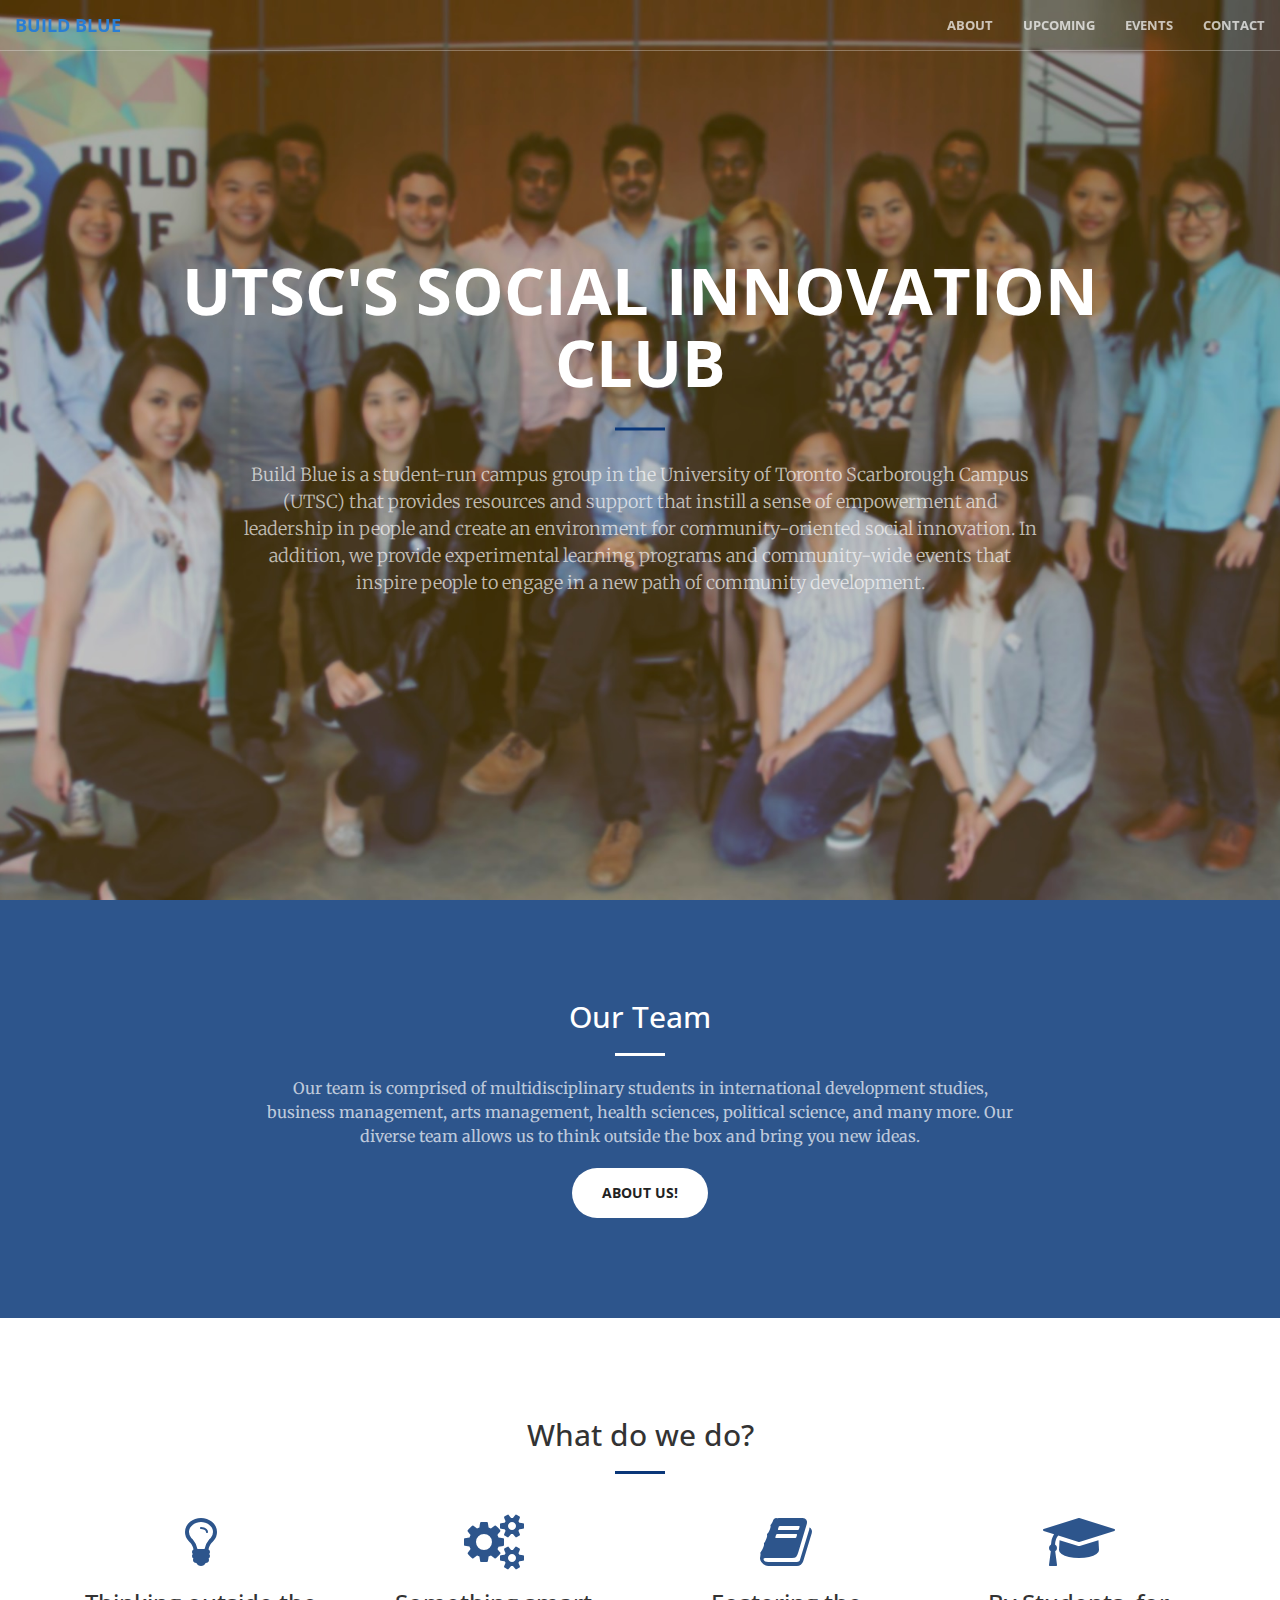
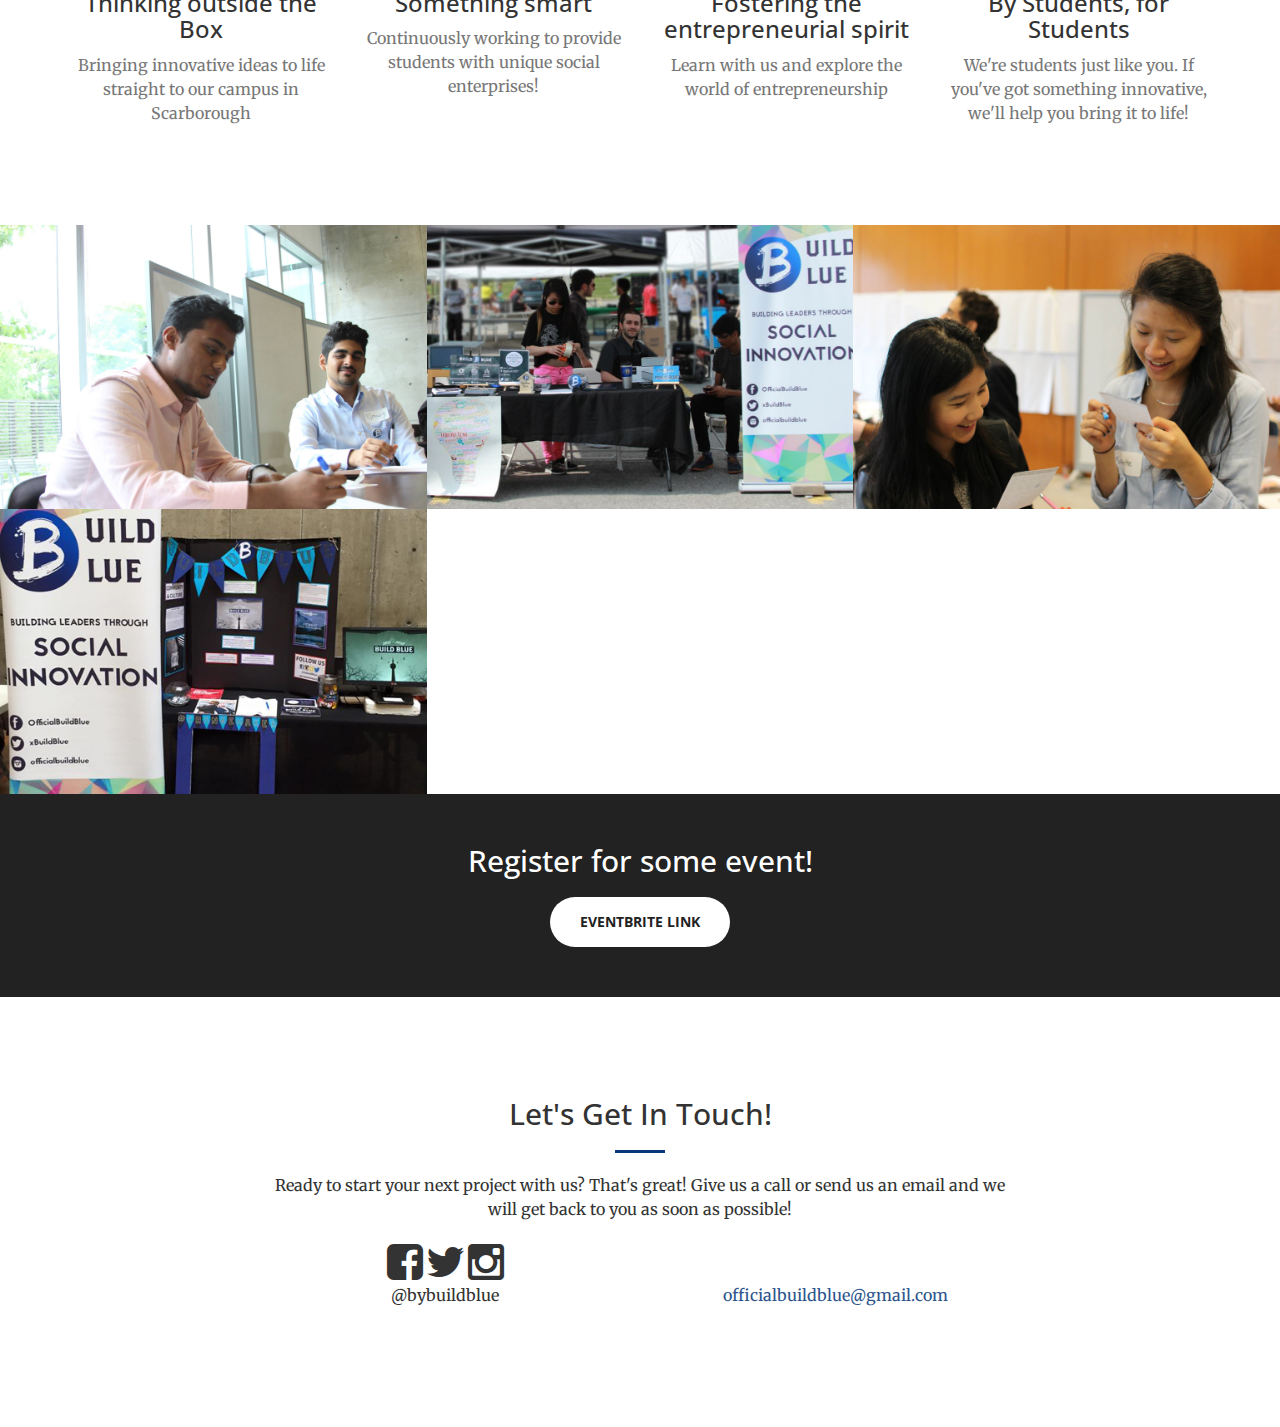
==== index.html @ a64f3a95 "Update index.html" ====
<!DOCTYPE html>
<html lang="en">

<head>

    <meta charset="utf-8">
    <meta http-equiv="X-UA-Compatible" content="IE=edge">
    <meta name="viewport" content="width=device-width, initial-scale=1">
    <meta name="description" content="">
    <meta name="" content="">

    <title>Build Blue | Social Innovation</title>

    <!-- Bootstrap Core CSS -->
    <link rel="stylesheet" href="css/bootstrap.min.css" type="text/css">

    <!-- Custom Fonts -->
    <link href='http://fonts.googleapis.com/css?family=Open+Sans:300italic,400italic,600italic,700italic,800italic,400,300,600,700,800' rel='stylesheet' type='text/css'>
    <link href='http://fonts.googleapis.com/css?family=Merriweather:400,300,300italic,400italic,700,700italic,900,900italic' rel='stylesheet' type='text/css'>
    <link rel="stylesheet" href="font-awesome/css/font-awesome.min.css" type="text/css">

    <!-- Plugin CSS -->
    <link rel="stylesheet" href="css/animate.min.css" type="text/css">

    <!-- Custom CSS -->
    <link rel="stylesheet" href="css/creative.css" type="text/css">

    <!-- HTML5 Shim and Respond.js IE8 support of HTML5 elements and media queries -->
    <!-- WARNING: Respond.js doesn't work if you view the page via file:// -->
    <!--[if lt IE 9]>
        <script src="https://oss.maxcdn.com/libs/html5shiv/3.7.0/html5shiv.js"></script>
        <script src="https://oss.maxcdn.com/libs/respond.js/1.4.2/respond.min.js"></script>
    <![endif]-->

</head>

<body id="page-top">

    <nav id="mainNav" class="navbar navbar-default navbar-fixed-top">
        <div class="container-fluid">
            <!-- Brand and toggle get grouped for better mobile display -->
            <div class="navbar-header">
                <button type="button" class="navbar-toggle collapsed" data-toggle="collapse" data-target="#bs-example-navbar-collapse-1">
                    <span class="sr-only">Toggle navigation</span>
                    <span class="icon-bar"></span>
                    <span class="icon-bar"></span>
                    <span class="icon-bar"></span>
                </button>
                <a class="navbar-brand page-scroll" href="#page-top">Build Blue</a>
            </div>

            <!-- Collect the nav links, forms, and other content for toggling -->
            <div class="collapse navbar-collapse" id="bs-example-navbar-collapse-1">
                <ul class="nav navbar-nav navbar-right">
                    <li>
                        <a class="page-scroll" href="#about">About</a>
                    </li>
                    <li>
                        <a class="page-scroll" href="#services">Upcoming</a>
                    </li>
                    <li>
                        <a class="page-scroll" href="#portfolio">Events</a>
                    </li>
                    <li>
                        <a class="page-scroll" href="#contact">Contact</a>
                    </li>
                </ul>
            </div>
            <!-- /.navbar-collapse -->
        </div>
        <!-- /.container-fluid -->
    </nav>

    <header>
        <div class="header-content">
            <div class="header-content-inner">
                <h1>UTSC's Social Innovation Club</h1>
                <hr>
                <p>Build Blue is a student-run campus group in the University of Toronto Scarborough Campus (UTSC) that provides resources and support that instill a sense of empowerment and leadership in people and create an environment for community-oriented social innovation. In addition, we provide experimental learning programs and community-wide events that inspire people to engage in a new path of community development.</p>
            </div>
        </div>
    </header>

    <section class="bg-primary" id="about">
        <div class="container">
            <div class="row">
                <div class="col-lg-8 col-lg-offset-2 text-center">
                    <h2 class="section-heading">Our Team</h2>
                    <hr class="light">
                    <p class="text-faded">Our team is comprised of multidisciplinary students in international development studies, business management, arts management, health sciences, political science, and many more. Our diverse team allows us to think outside the box and bring you new ideas.</p>
                    <a href="about.html" class="btn btn-default btn-xl">About Us!</a>
                </div>
            </div>
        </div>
    </section>

    <section id="services">
        <div class="container">
            <div class="row">
                <div class="col-lg-12 text-center">
                    <h2 class="section-heading">What do we do?</h2>
                    <hr class="primary">
                </div>
            </div>
        </div>
        <div class="container">
            <div class="row">
                <div class="col-lg-3 col-md-6 text-center">
                    <div class="service-box">
                        <i class="fa fa-4x fa-lightbulb-o text-primary"></i>
                        <h3>Thinking outside the Box</h3>
                        <p class="text-muted">Bringing innovative ideas to life straight to our campus in Scarborough</p>
                    </div>
                </div>
                <div class="col-lg-3 col-md-6 text-center">
                    <div class="service-box">
                        <i class="fa fa-4x fa-cogs text-primary" data-wow-delay=".1s"></i>
                        <h3>Something smart</h3>
                        <p class="text-muted">Continuously working to provide students with unique social enterprises!</p>
                    </div>
                </div>
                <div class="col-lg-3 col-md-6 text-center">
                    <div class="service-box">
                        <i class="fa fa-4x fa-book text-primary" data-wow-delay=".2s"></i>
                        <h3>Fostering the entrepreneurial spirit</h3>
                        <p class="text-muted">Learn with us and explore the world of entrepreneurship</p>
                    </div>
                </div>
                <div class="col-lg-3 col-md-6 text-center">
                    <div class="service-box">
                        <i class="fa fa-4x fa-mortar-board text-primary" data-wow-delay=".3s"></i>
                        <h3>By Students, for Students</h3>
                        <p class="text-muted">We're students just like you. If you've got something innovative, we'll help you bring it to life!</p>
                    </div>
                </div>
            </div>
        </div>
    </section>

    <section class="no-padding" id="portfolio">
        <div class="container-fluid">
            <div class="row no-gutter">
                <div class="col-lg-4 col-sm-6">
                    <a href="events" class="portfolio-box">
                        <img src="img/portfolio/2.jpg" class="img-responsive" alt="">
                        <div class="portfolio-box-caption">
                            <div class="portfolio-box-caption-content">
                                <div class="project-category text-faded">
                                    <p>Social Innovation Summit</p>
                                </div>
                            </div>
                        </div>
                    </a>
                </div>
                <div class="col-lg-4 col-sm-6">
                    <a href="events" class="portfolio-box">
                        <img src="img/portfolio/boothing.jpg" class="img-responsive" alt="">
                        <div class="portfolio-box-caption">
                            <div class="portfolio-box-caption-content">
                                <div class="project-category text-faded">
                                    <p>Markham Expo!</p>
                                </div>
                            </div>
                        </div>
                    </a>
                </div>
                <div class="col-lg-4 col-sm-6">
                    <a href="events" class="portfolio-box">
                        <img src="img/portfolio/3.jpg" class="img-responsive" alt="">
                        <div class="portfolio-box-caption">
                            <div class="portfolio-box-caption-content">
                                <div class="project-category text-faded">
                                    <p>#SCWALKS</p>
                                </div>
                            </div>
                        </div>
                    </a>
                </div>
                <div class="col-lg-4 col-sm-6">
                    <a href="events" class="portfolio-box">
                        <img src="img/portfolio/6.jpg" class="img-responsive" alt="">
                        <div class="portfolio-box-caption">
                            <div class="portfolio-box-caption-content">
                                <div class="project-category text-faded">
                                    <p>Reaching out around campus</p>
                                </div>
                            </div>
                        </div>
                    </a>
                </div>
            </div>
        </div>
    </section>

    <aside class="bg-dark">
        <div class="container text-center">
            <div class="call-to-action">
                <h2>Register for some event!</h2>
                <a href="#" class="btn btn-default btn-xl">Eventbrite link</a>
            </div>
        </div>
    </aside>

    <section id="contact">
        <div class="container">
            <div class="row">
                <div class="col-lg-8 col-lg-offset-2 text-center">
                    <h2 class="section-heading">Let's Get In Touch!</h2>
                    <hr class="primary">
                    <p>Ready to start your next project with us? That's great! Give us a call or send us an email and we will get back to you as soon as possible!</p>
                </div>
                <div class="col-lg-4 col-lg-offset-2 text-center">
                    <i class="fa fa-facebook-square fa-3x"><a href="https://www.facebook.com/bybuildblue"></a></i>
                    <i class="fa fa-twitter fa-3x"></i>
                    <i class="fa fa-instagram fa-3x"></i>
                    <p>@bybuildblue</p>
                </div>
                <div class="col-lg-4 text-center">
                    <i class="fa fa-envelope-o fa-3x wow bounceIn" data-wow-delay=".1s"></i>
                    <p><a href="mailto:officialbuildblue@gmail.com">officialbuildblue@gmail.com</a></p>
                </div>
            </div>
        </div>
    </section>

    <!-- jQuery -->
    <script src="js/jquery.js"></script>

    <!-- Bootstrap Core JavaScript -->
    <script src="js/bootstrap.min.js"></script>

    <!-- Plugin JavaScript -->
    <script src="js/jquery.easing.min.js"></script>
    <script src="js/jquery.fittext.js"></script>
    <script src="js/wow.min.js"></script>

    <!-- Custom Theme JavaScript -->
    <script src="js/creative.js"></script>

</body>

</html>
---- css/creative.css ----
/*!
 * Start Bootstrap - Creative Bootstrap Theme (http://startbootstrap.com)
 * Code licensed under the Apache License v2.0.
 * For details, see http://www.apache.org/licenses/LICENSE-2.0.
 */

html,
body {
    width: 100%;
    height: 100%;
}

body {
    font-family: Merriweather,'Helvetica Neue',Arial,sans-serif;
}

hr {
    max-width: 50px;
    border-color: #0A3779;
    border-width: 3px;
}

hr.light {
    border-color: #fff;
}

a {
    color: #2D558C;
    -webkit-transition: all .35s;
    -moz-transition: all .35s;
    transition: all .35s;
}

a:hover,
a:focus {
    color: #eb3812;
}

h1,
h2,
h3,
h4,
h5,
h6 {
    font-family: 'Open Sans','Helvetica Neue',Arial,sans-serif;
}

p {
    margin-bottom: 20px;
    font-size: 16px;
    line-height: 1.5;
}

.bg-primary {
    background-color: #2D558C;
}

.bg-dark {
    color: #fff;
    background-color: #222;
}
.bg-light {
    color: #ffffff;
    background-color: #35ACD4;
}
.text-faded {
    color: rgba(255,255,255,.7);
}

section {
    padding: 100px 0;
}

aside {
    padding: 50px 0;
}

.no-padding {
    padding: 0;
}

.navbar-default {
    border-color: #afdbe0;
    font-family: 'Open Sans','Helvetica Neue',Arial,sans-serif;
    background-color: #fff;
    -webkit-transition: all .35s;
    -moz-transition: all .35s;
    transition: all .35s;
}

.navbar-default .navbar-header .navbar-brand {
    text-transform: uppercase;
    font-family: 'Open Sans','Helvetica Neue',Arial,sans-serif;
    font-weight: 700;
    color: #2D558C;
}

.navbar-default .navbar-header .navbar-brand:hover,
.navbar-default .navbar-header .navbar-brand:focus {
    color: #eb3812;
}

.navbar-default .nav > li>a,
.navbar-default .nav>li>a:focus {
    text-transform: uppercase;
    font-size: 13px;
    font-weight: 700;
    color: #222;
}

.navbar-default .nav > li>a:hover,
.navbar-default .nav>li>a:focus:hover {
    color: #2a7ed3;
}

.navbar-default .nav > li.active>a,
.navbar-default .nav>li.active>a:focus {
    color: #2a7ed3!important;
    background-color: transparent;
}

.navbar-default .nav > li.active>a:hover,
.navbar-default .nav>li.active>a:focus:hover {
    background-color: transparent;
}

@media(min-width:768px) {
    .navbar-default {
        border-color: rgba(255,255,255,.3);
        background-color: transparent;
    }

    .navbar-default .navbar-header .navbar-brand {
        color: #ffffff;
    }

    .navbar-default .navbar-header .navbar-brand:hover,
    .navbar-default .navbar-header .navbar-brand:focus {
        color: #2a7ed3;
    }

    .navbar-default .nav > li>a,
    .navbar-default .nav>li>a:focus {
        color: rgba(255,255,255,.7);
    }

    .navbar-default .nav > li>a:hover,
    .navbar-default .nav>li>a:focus:hover {
        color: #fff;
    }

    .navbar-default.affix {
        border-color: rgba(34,34,34,.05);
        background-color: #fff;
    }

    .navbar-default.affix .navbar-header .navbar-brand {
        font-size: 14px;
        color: #2D558C;
    }

    .navbar-default.affix .navbar-header .navbar-brand:hover,
    .navbar-default.affix .navbar-header .navbar-brand:focus {
        color: #2a7ed3;
    }

    .navbar-default.affix .nav > li>a,
    .navbar-default.affix .nav>li>a:focus {
        color: #222;
    }

    .navbar-default.affix .nav > li>a:hover,
    .navbar-default.affix .nav>li>a:focus:hover {
        color: #2D558C;
    }
}

header {
    position: relative;
    width: 100%;
    min-height: auto;
    text-align: center;
    color: #fff;
    background-image: url(../img/head.jpg);
    background-position: center;
    -webkit-background-size: cover;
    -moz-background-size: cover;
    background-size: cover;
    -o-background-size: cover;
}

header .header-content {
    position: relative;
    width: 100%;
    padding: 100px 15px;
    text-align: center;
}

header .header-content .header-content-inner h1 {
    margin-top: 0;
    margin-bottom: 0;
    text-transform: uppercase;
    font-weight: 700;
}

header .header-content .header-content-inner hr {
    margin: 30px auto;
}

header .header-content .header-content-inner p {
    margin-bottom: 50px;
    font-size: 16px;
    font-weight: 300;
    color: rgba(250,250,250,.7);
}

@media(min-width:768px) {
    header {
        min-height: 100%;
    }

    header .header-content {
        position: absolute;
        top: 50%;
        padding: 0 50px;
        -webkit-transform: translateY(-50%);
        -ms-transform: translateY(-50%);
        transform: translateY(-50%);
    }

    header .header-content .header-content-inner {
        margin-right: auto;
        margin-left: auto;
        max-width: 1000px;
    }

    header .header-content .header-content-inner p {
        margin-right: auto;
        margin-left: auto;
        max-width: 80%;
        font-size: 18px;
    }
}

.section-heading {
    margin-top: 0;
}

.service-box {
    margin: 50px auto 0;
    max-width: 400px;
}

@media(min-width:992px) {
    .service-box {
        margin: 20px auto 0;
    }
}

.service-box p {
    margin-bottom: 0;
}

.portfolio-box {
    display: block;
    position: relative;
    margin: 0 auto;
    max-width: 650px;
}

.portfolio-box .portfolio-box-caption {
    display: block;
    position: absolute;
    bottom: 0;
    width: 100%;
    height: 100%;
    text-align: center;
    color: #fff;
    opacity: 0;
    background: #63a7dc;
    -webkit-transition: all .35s;
    -moz-transition: all .35s;
    transition: all .35s;
}

.portfolio-box .portfolio-box-caption .portfolio-box-caption-content {
    position: absolute;
    top: 50%;
    width: 100%;
    text-align: center;
    transform: translateY(-50%);
}

.portfolio-box .portfolio-box-caption .portfolio-box-caption-content .project-category,
.portfolio-box .portfolio-box-caption .portfolio-box-caption-content .project-name {
    padding: 0 15px;
    font-family: 'Open Sans','Helvetica Neue',Arial,sans-serif;
}

.portfolio-box .portfolio-box-caption .portfolio-box-caption-content .project-category {
    text-transform: uppercase;
    font-size: 14px;
    font-weight: 600;
}

.portfolio-box .portfolio-box-caption .portfolio-box-caption-content .project-name {
    font-size: 18px;
}

.portfolio-box:hover .portfolio-box-caption {
    opacity: 1;
}

@media(min-width:768px) {
    .portfolio-box .portfolio-box-caption .portfolio-box-caption-content .project-category {
        font-size: 16px;
    }

    .portfolio-box .portfolio-box-caption .portfolio-box-caption-content .project-name {
        font-size: 22px;
    }
}

.call-to-action h2 {
    margin: 0 auto 20px;
}

.text-primary {
    color: #2D558C;
}

.no-gutter > [class*=col-] {
    padding-right: 0;
    padding-left: 0;
}

.btn-default {
    border-color: #fff;
    color: #222;
    background-color: #fff;
    -webkit-transition: all .35s;
    -moz-transition: all .35s;
    transition: all .35s;
}

.btn-default:hover,
.btn-default:focus,
.btn-default.focus,
.btn-default:active,
.btn-default.active,
.open > .dropdown-toggle.btn-default {
    border-color: #ededed;
    color: #222;
    background-color: rgba(190, 190, 190, 50);
}

.btn-default:active,
.btn-default.active,
.open > .dropdown-toggle.btn-default {
    background-image: none;
}

.btn-default.disabled,
.btn-default[disabled],
fieldset[disabled] .btn-default,
.btn-default.disabled:hover,
.btn-default[disabled]:hover,
fieldset[disabled] .btn-default:hover,
.btn-default.disabled:focus,
.btn-default[disabled]:focus,
fieldset[disabled] .btn-default:focus,
.btn-default.disabled.focus,
.btn-default[disabled].focus,
fieldset[disabled] .btn-default.focus,
.btn-default.disabled:active,
.btn-default[disabled]:active,
fieldset[disabled] .btn-default:active,
.btn-default.disabled.active,
.btn-default[disabled].active,
fieldset[disabled] .btn-default.active {
    border-color: #fff;
    background-color: #fff;
}

.btn-default .badge {
    color: #fff;
    background-color: #222;
}

.btn-primary {
    border-color: #2D558C;
    color: #fff;
    background-color: #2D558C;
    -webkit-transition: all .35s;
    -moz-transition: all .35s;
    transition: all .35s;
}

.btn-primary:hover,
.btn-primary:focus,
.btn-primary.focus,
.btn-primary:active,
.btn-primary.active,
.open > .dropdown-toggle.btn-primary {
    border-color: #ed431f;
    color: #fff;
    background-color: rgba(190, 190, 190, 50);
}

.btn-primary:active,
.btn-primary.active,
.open > .dropdown-toggle.btn-primary {
    background-image: none;
}

.btn-primary.disabled,
.btn-primary[disabled],
fieldset[disabled] .btn-primary,
.btn-primary.disabled:hover,
.btn-primary[disabled]:hover,
fieldset[disabled] .btn-primary:hover,
.btn-primary.disabled:focus,
.btn-primary[disabled]:focus,
fieldset[disabled] .btn-primary:focus,
.btn-primary.disabled.focus,
.btn-primary[disabled].focus,
fieldset[disabled] .btn-primary.focus,
.btn-primary.disabled:active,
.btn-primary[disabled]:active,
fieldset[disabled] .btn-primary:active,
.btn-primary.disabled.active,
.btn-primary[disabled].active,
fieldset[disabled] .btn-primary.active {
    border-color: #2D558C;
    background-color: #2D558C;
}

.btn-primary .badge {
    color: #2D558C;
    background-color: #fff;
}

.btn {
    border: 0;
    border-radius: 300px;
    text-transform: uppercase;
    font-family: 'Open Sans','Helvetica Neue',Arial,sans-serif;
    font-weight: 700;
}

.btn-xl {
    padding: 15px 30px;
}

::-moz-selection {
    text-shadow: none;
    color: #fff;
    background: #222;
}

::selection {
    text-shadow: none;
    color: #fff;
    background: #222;
}

img::selection {
    color: #fff;
    background: 0 0;
}

img::-moz-selection {
    color: #fff;
    background: 0 0;
}

body {
    webkit-tap-highlight-color: #222;
}
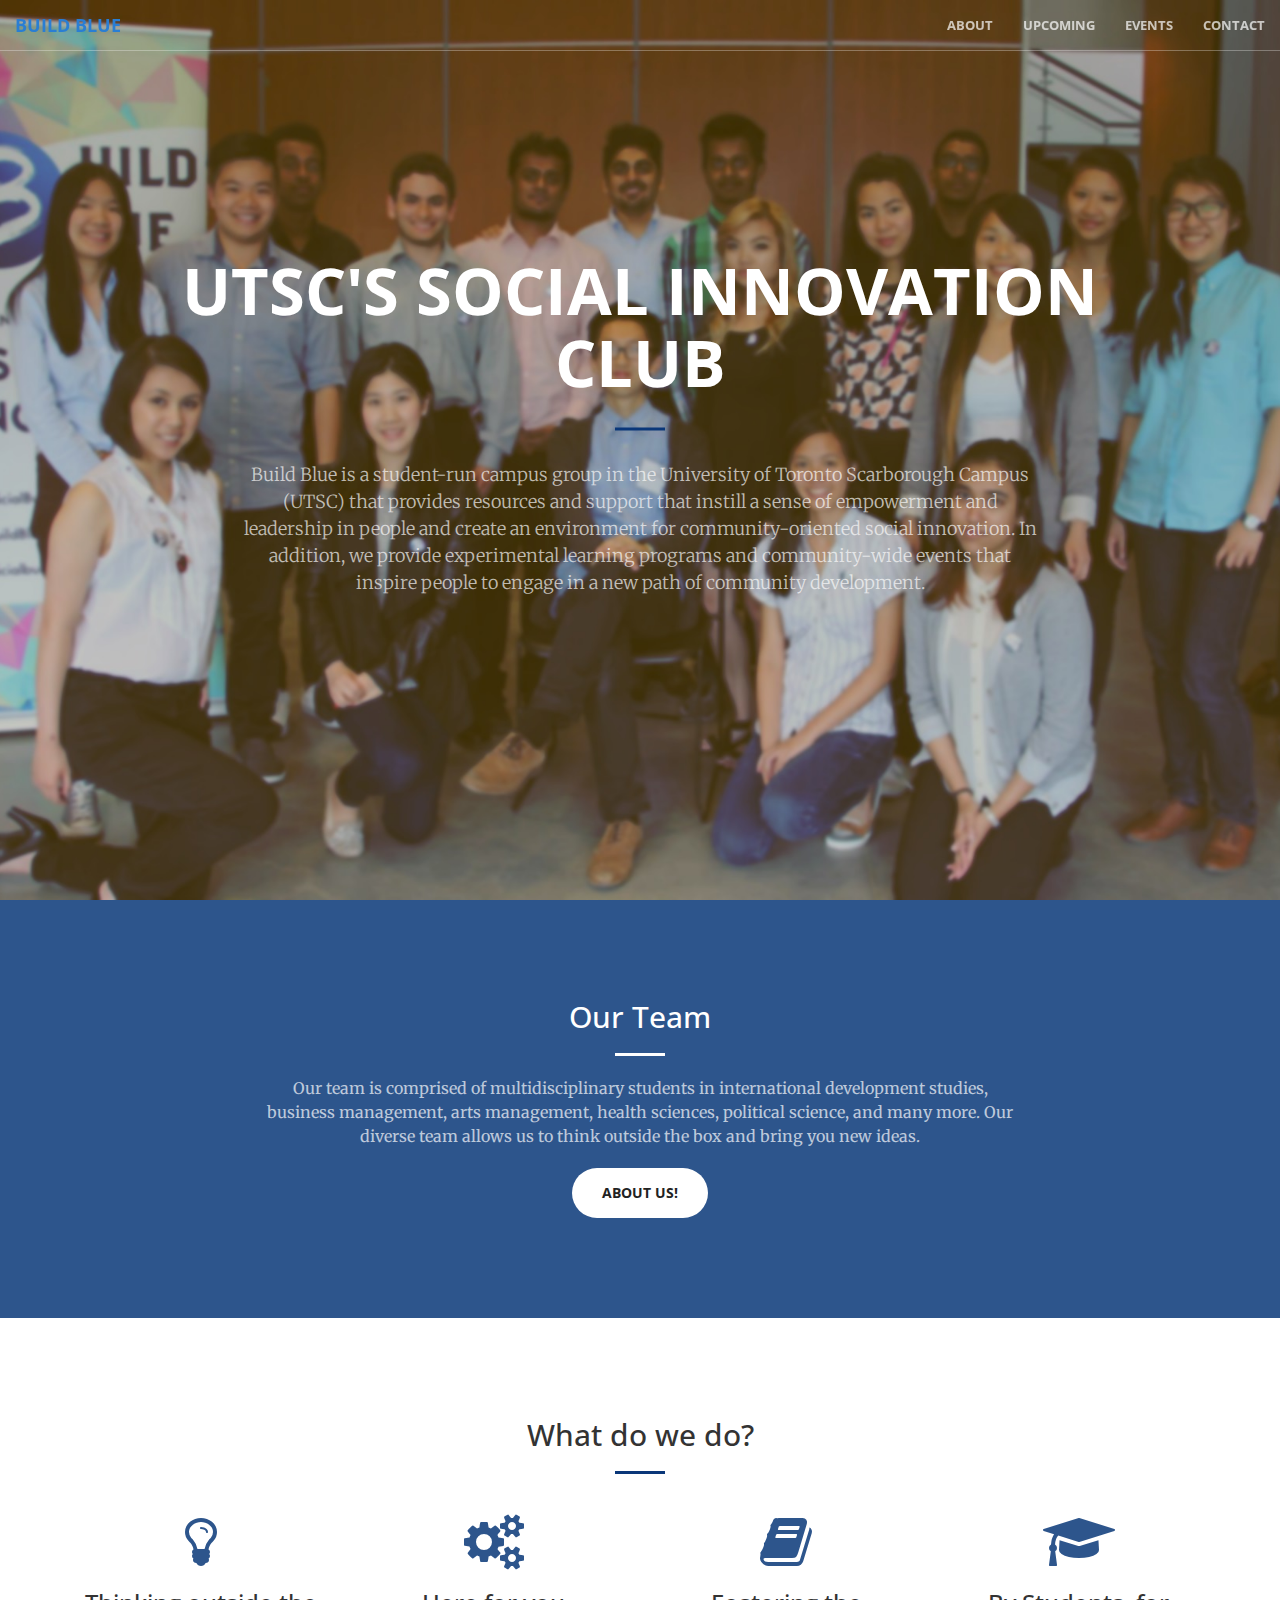
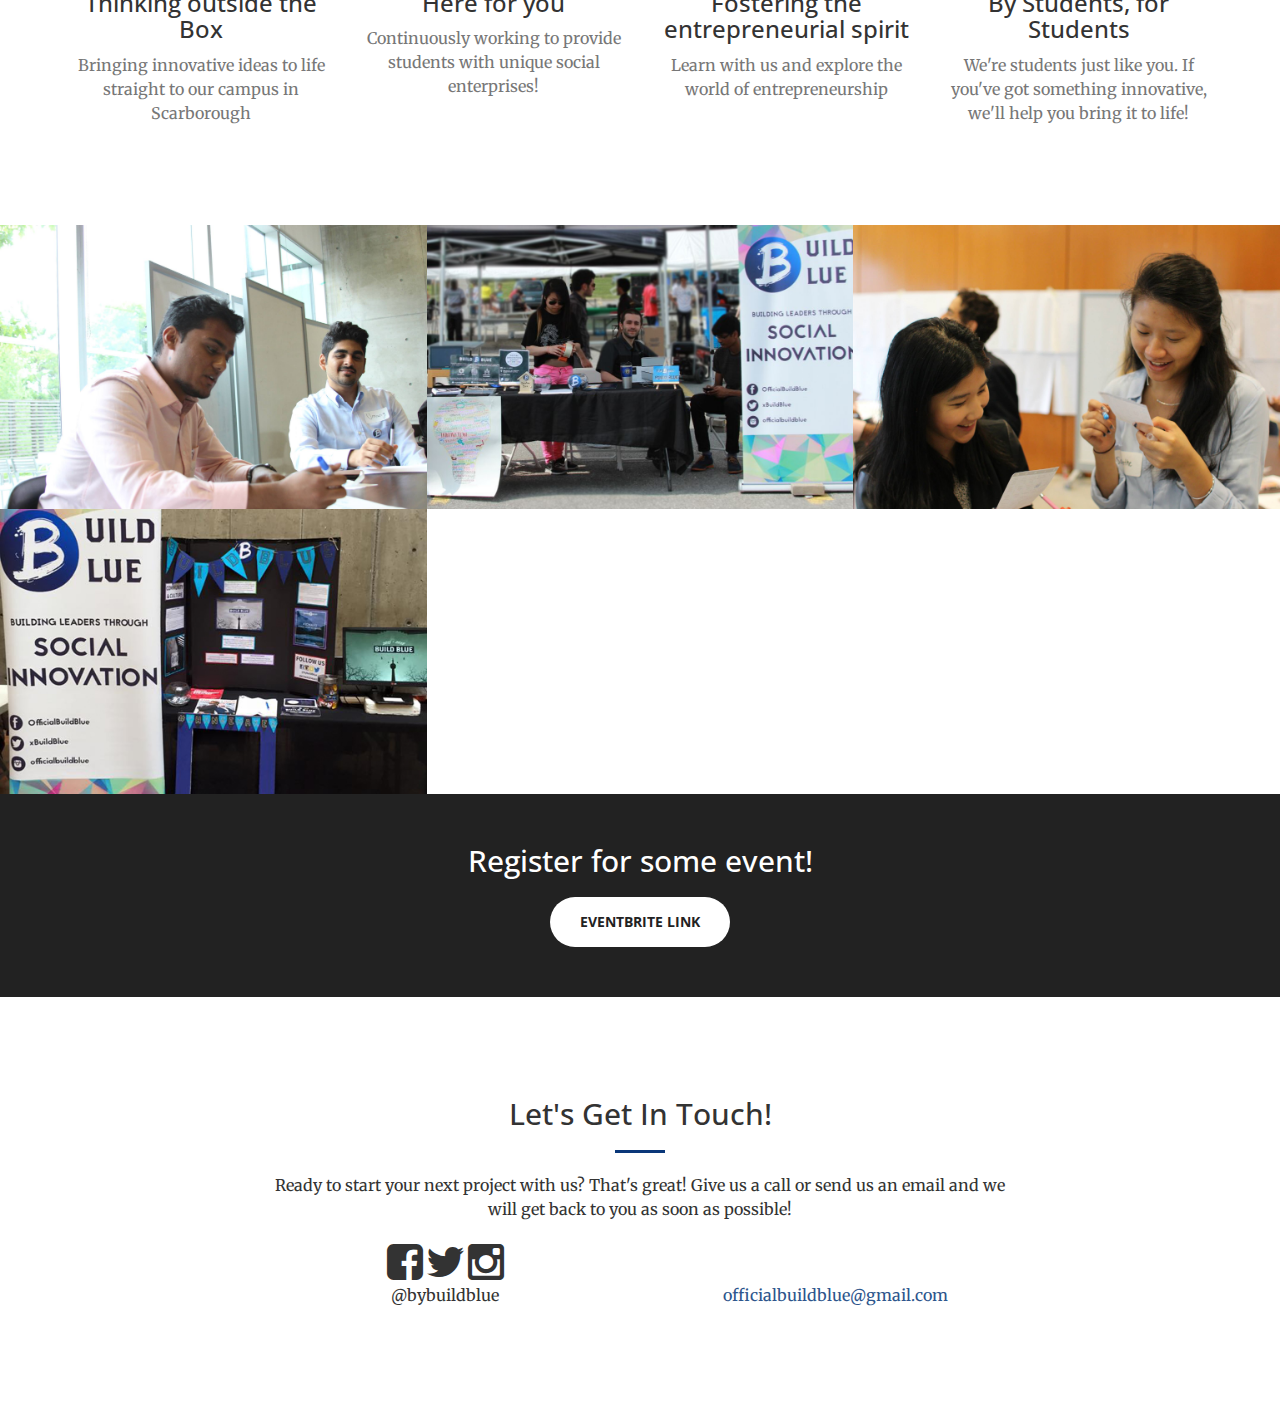
==== commit 0d6eeefa: "Update index.html" ====
--- a/index.html
+++ b/index.html
@@ -88,7 +88,7 @@
                     <h2 class="section-heading">Our Team</h2>
                     <hr class="light">
                     <p class="text-faded">Our team is comprised of multidisciplinary students in international development studies, business management, arts management, health sciences, political science, and many more. Our diverse team allows us to think outside the box and bring you new ideas.</p>
-                    <a href="about.html" class="btn btn-default btn-xl">About Us!</a>
+                    <a href="about" class="btn btn-default btn-xl">About Us!</a>
                 </div>
             </div>
         </div>
@@ -115,7 +115,7 @@
                 <div class="col-lg-3 col-md-6 text-center">
                     <div class="service-box">
                         <i class="fa fa-4x fa-cogs text-primary" data-wow-delay=".1s"></i>
-                        <h3>Something smart</h3>
+                        <h3>Here for you</h3>
                         <p class="text-muted">Continuously working to provide students with unique social enterprises!</p>
                     </div>
                 </div>
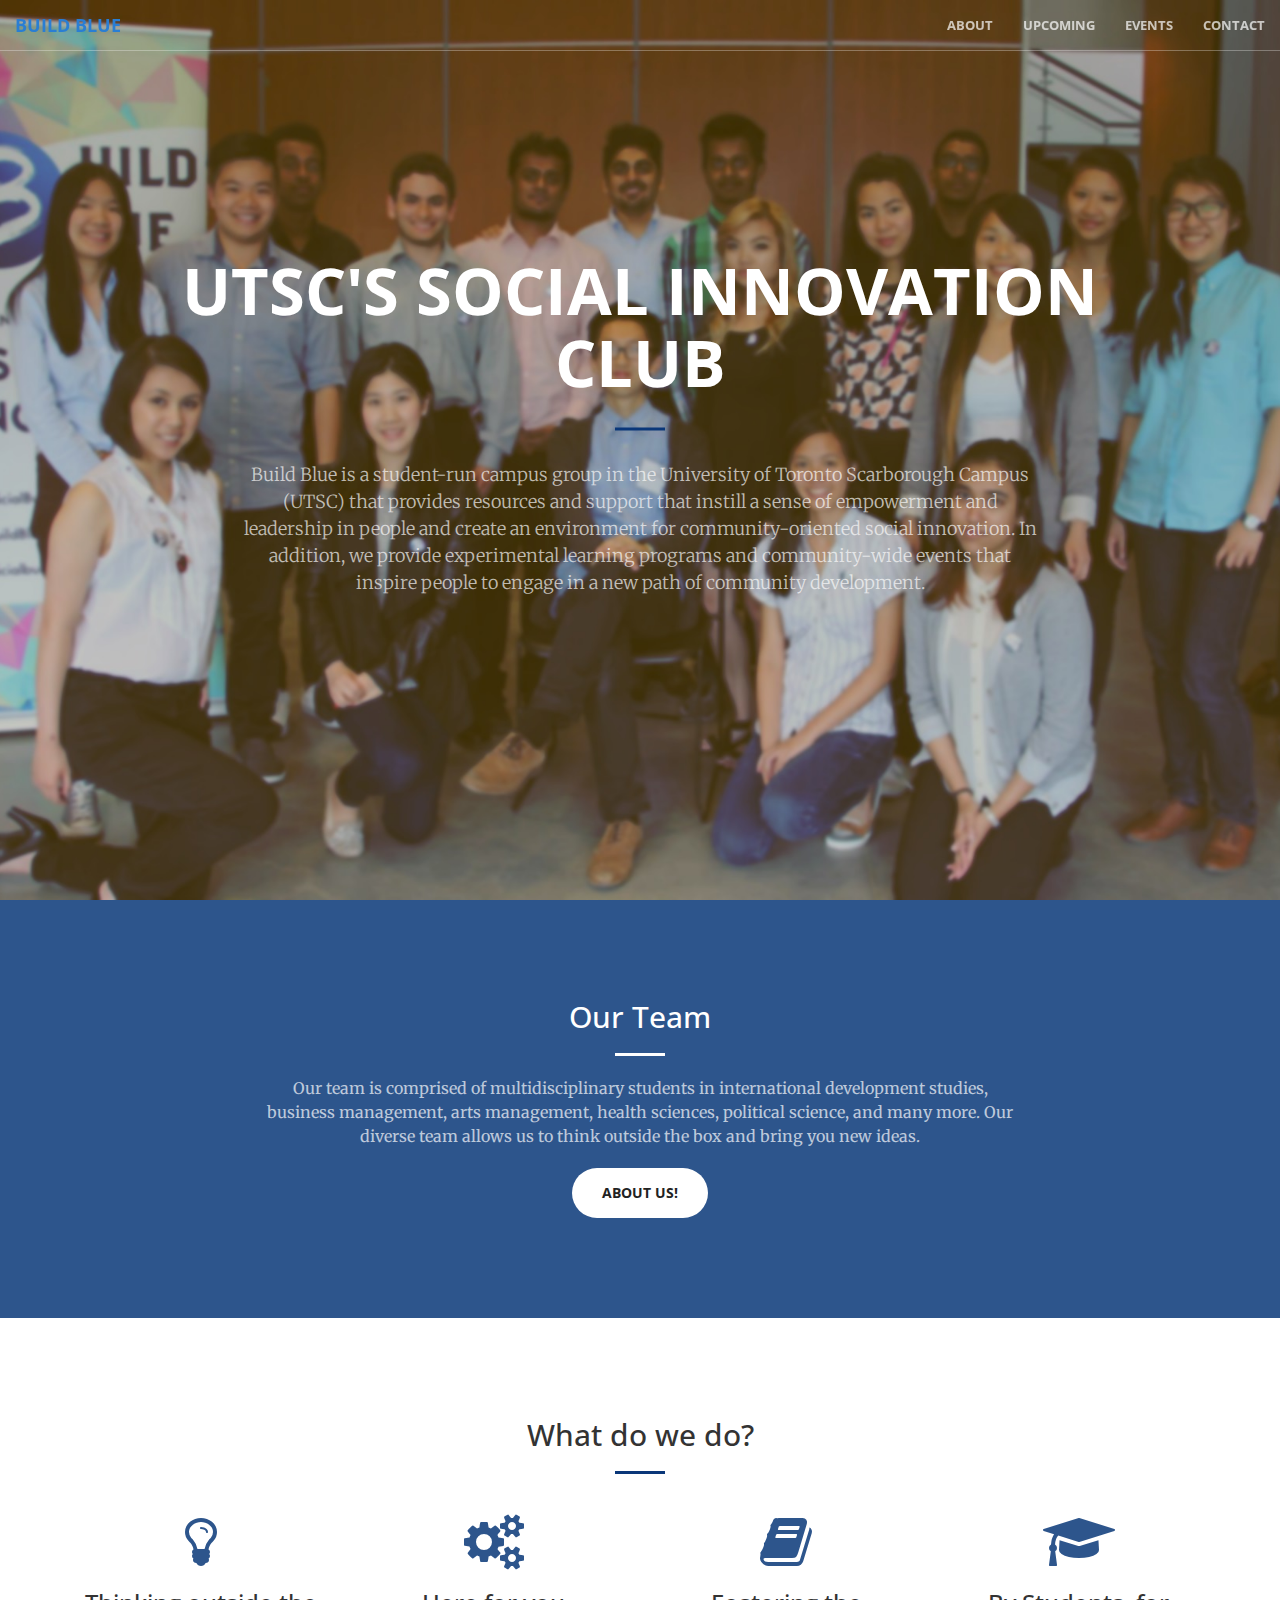
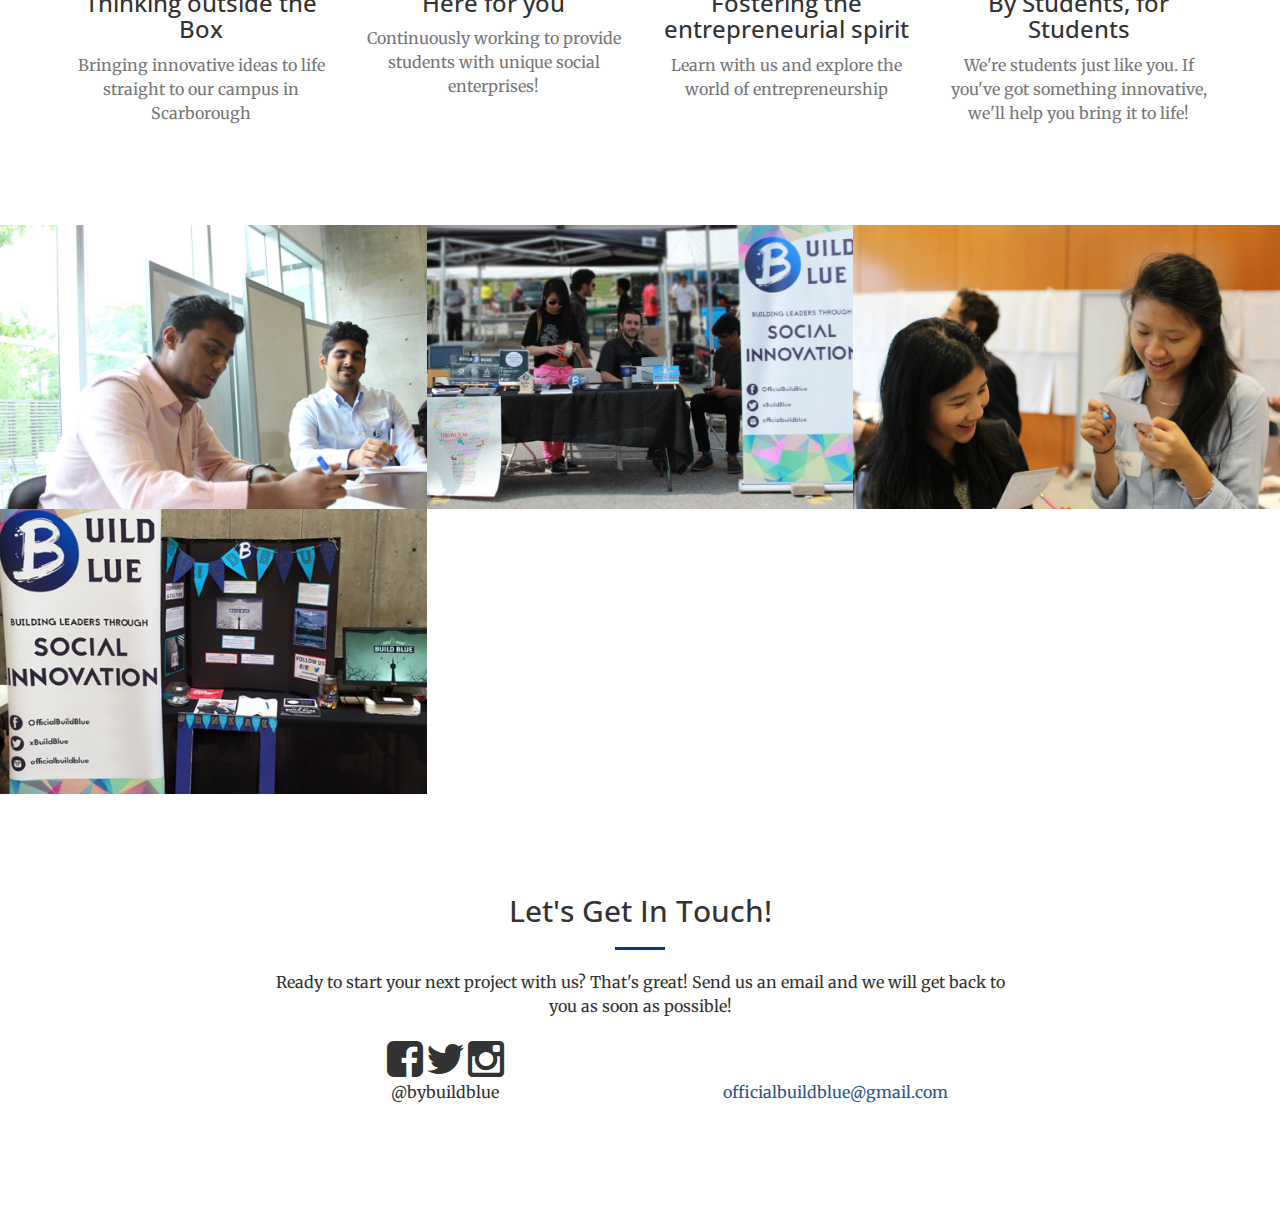
==== commit b76e488c: "Update index.html" ====
--- a/index.html
+++ b/index.html
@@ -191,7 +191,7 @@
             </div>
         </div>
     </section>
-
+<!--
     <aside class="bg-dark">
         <div class="container text-center">
             <div class="call-to-action">
@@ -200,6 +200,8 @@
             </div>
         </div>
     </aside>
+    
+-->
 
     <section id="contact">
         <div class="container">
@@ -207,7 +209,7 @@
                 <div class="col-lg-8 col-lg-offset-2 text-center">
                     <h2 class="section-heading">Let's Get In Touch!</h2>
                     <hr class="primary">
-                    <p>Ready to start your next project with us? That's great! Give us a call or send us an email and we will get back to you as soon as possible!</p>
+                    <p>Ready to start your next project with us? That's great! Send us an email and we will get back to you as soon as possible!</p>
                 </div>
                 <div class="col-lg-4 col-lg-offset-2 text-center">
                     <i class="fa fa-facebook-square fa-3x"><a href="https://www.facebook.com/bybuildblue"></a></i>
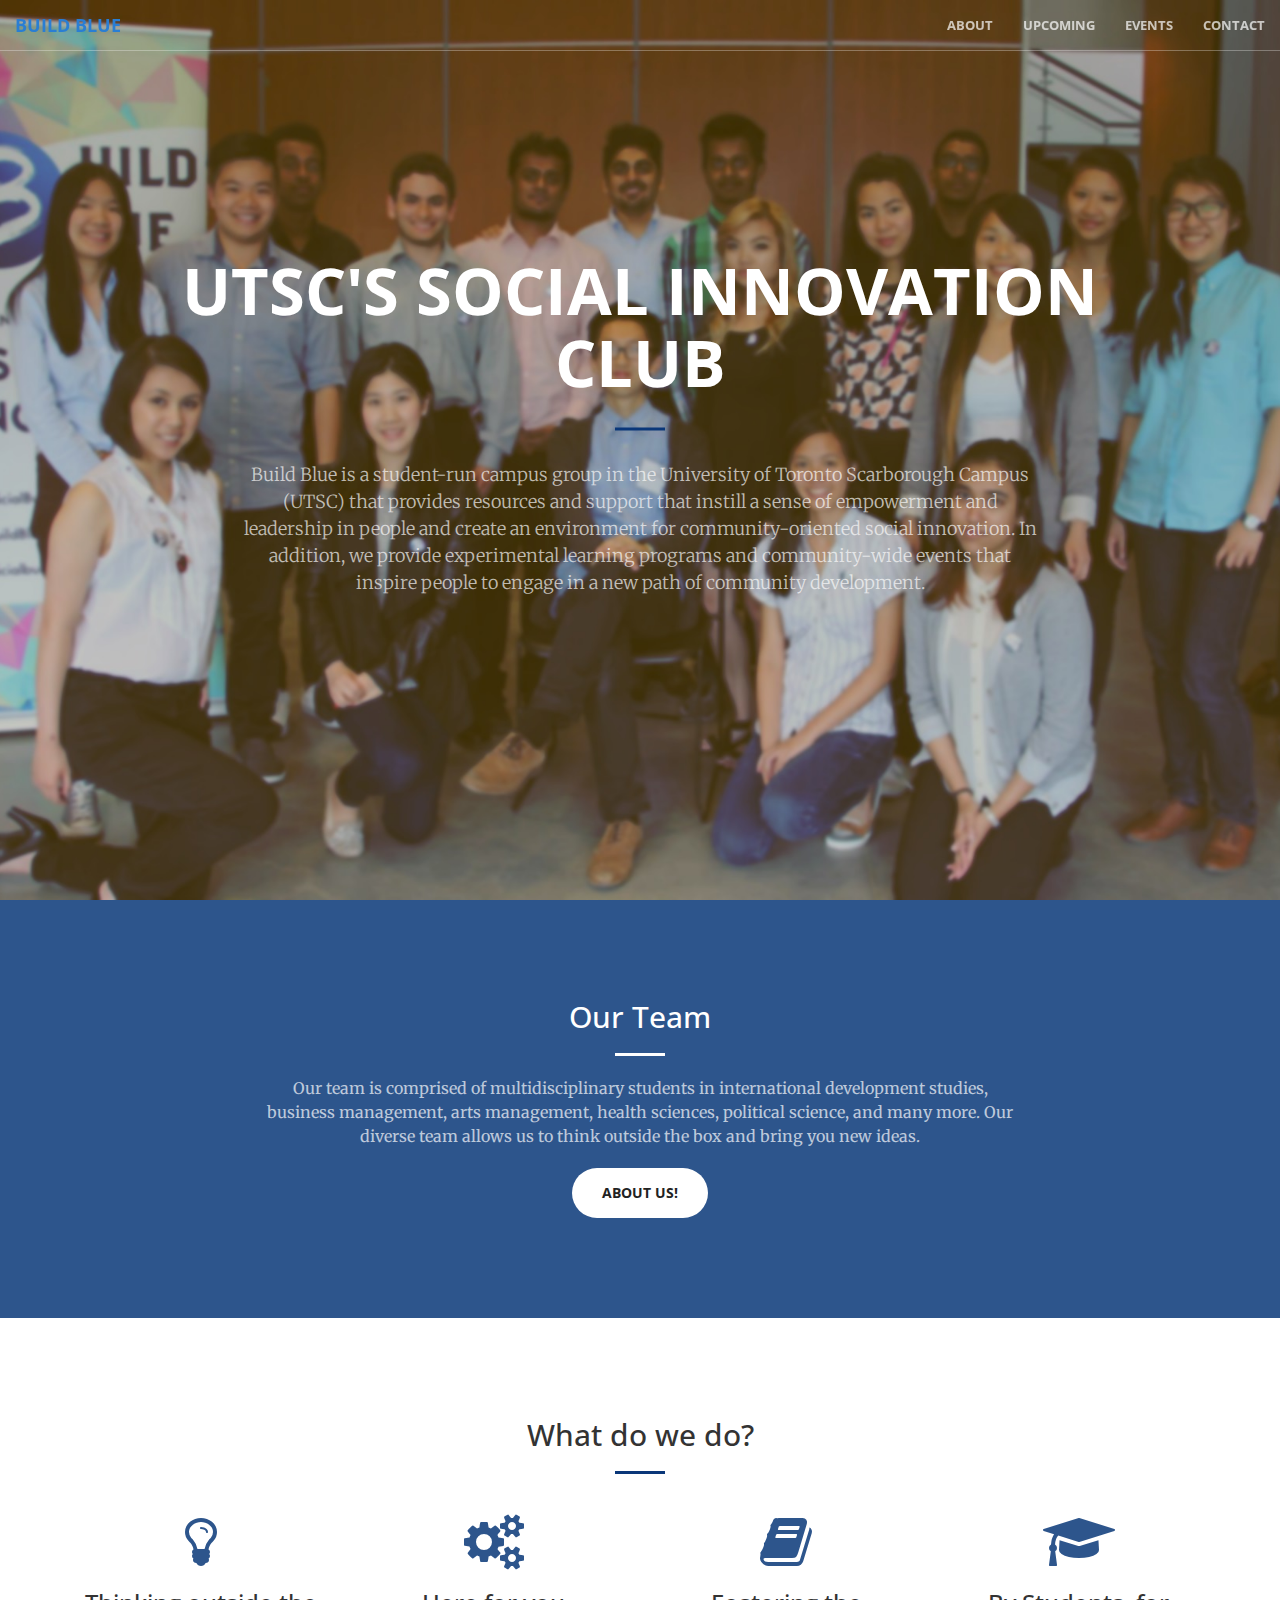
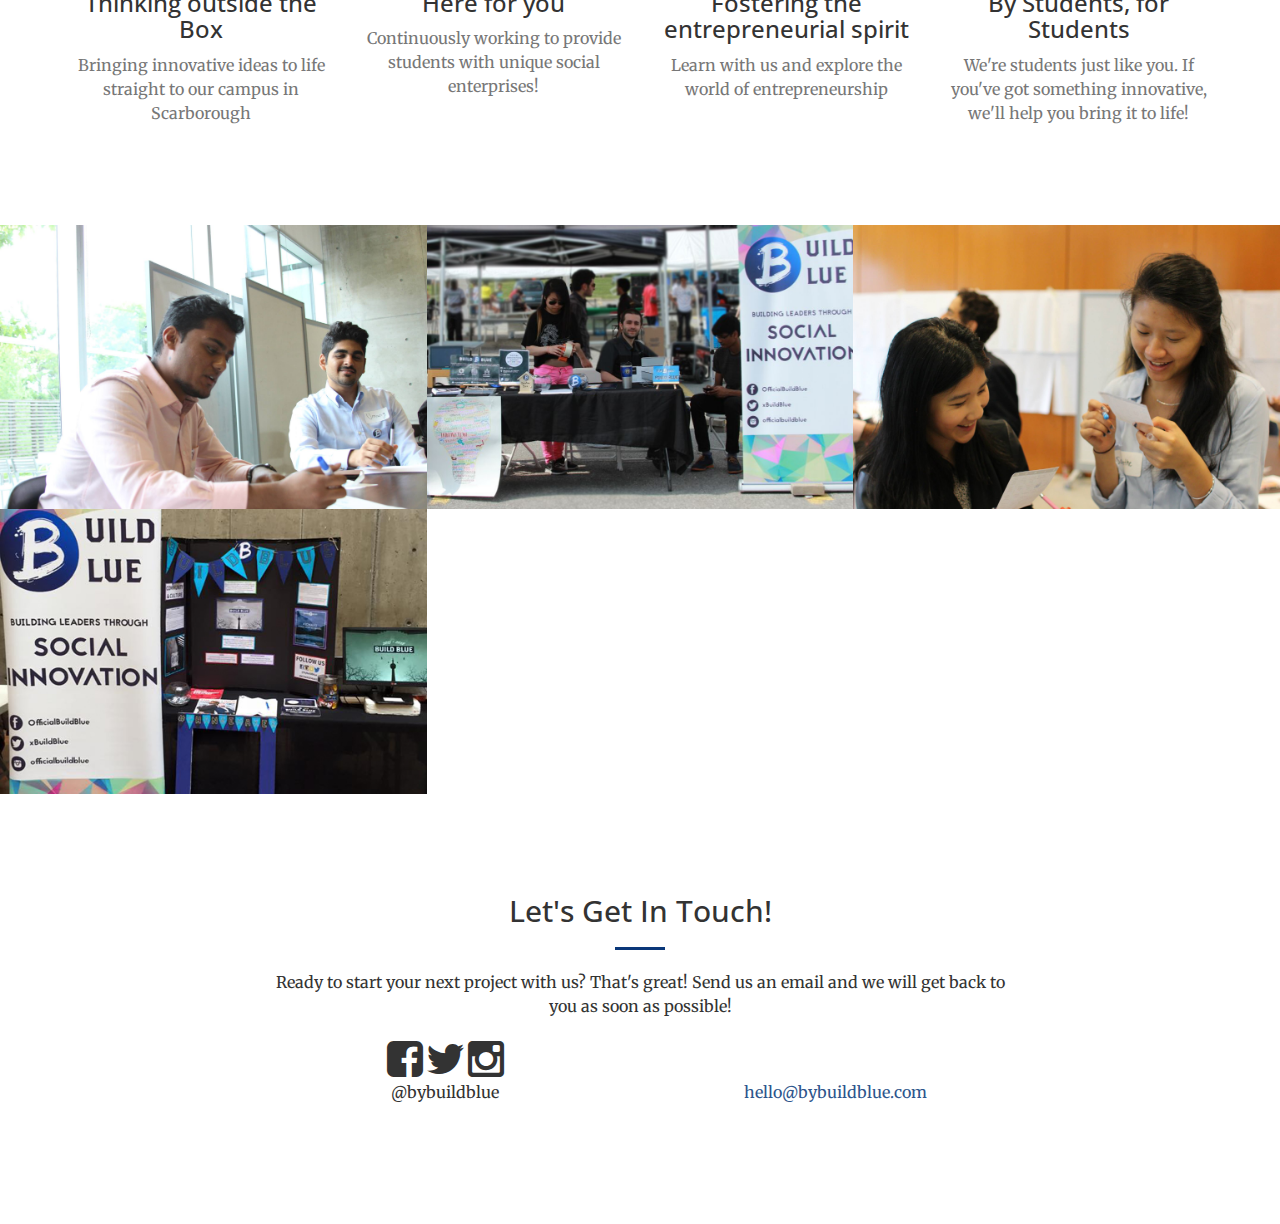
==== commit 4750b8e6: "Update index.html" ====
--- a/index.html
+++ b/index.html
@@ -219,7 +219,7 @@
                 </div>
                 <div class="col-lg-4 text-center">
                     <i class="fa fa-envelope-o fa-3x wow bounceIn" data-wow-delay=".1s"></i>
-                    <p><a href="mailto:officialbuildblue@gmail.com">officialbuildblue@gmail.com</a></p>
+                    <p><a href="mailto:hello@bybuildblue.com">hello@bybuildblue.com</a></p>
                 </div>
             </div>
         </div>
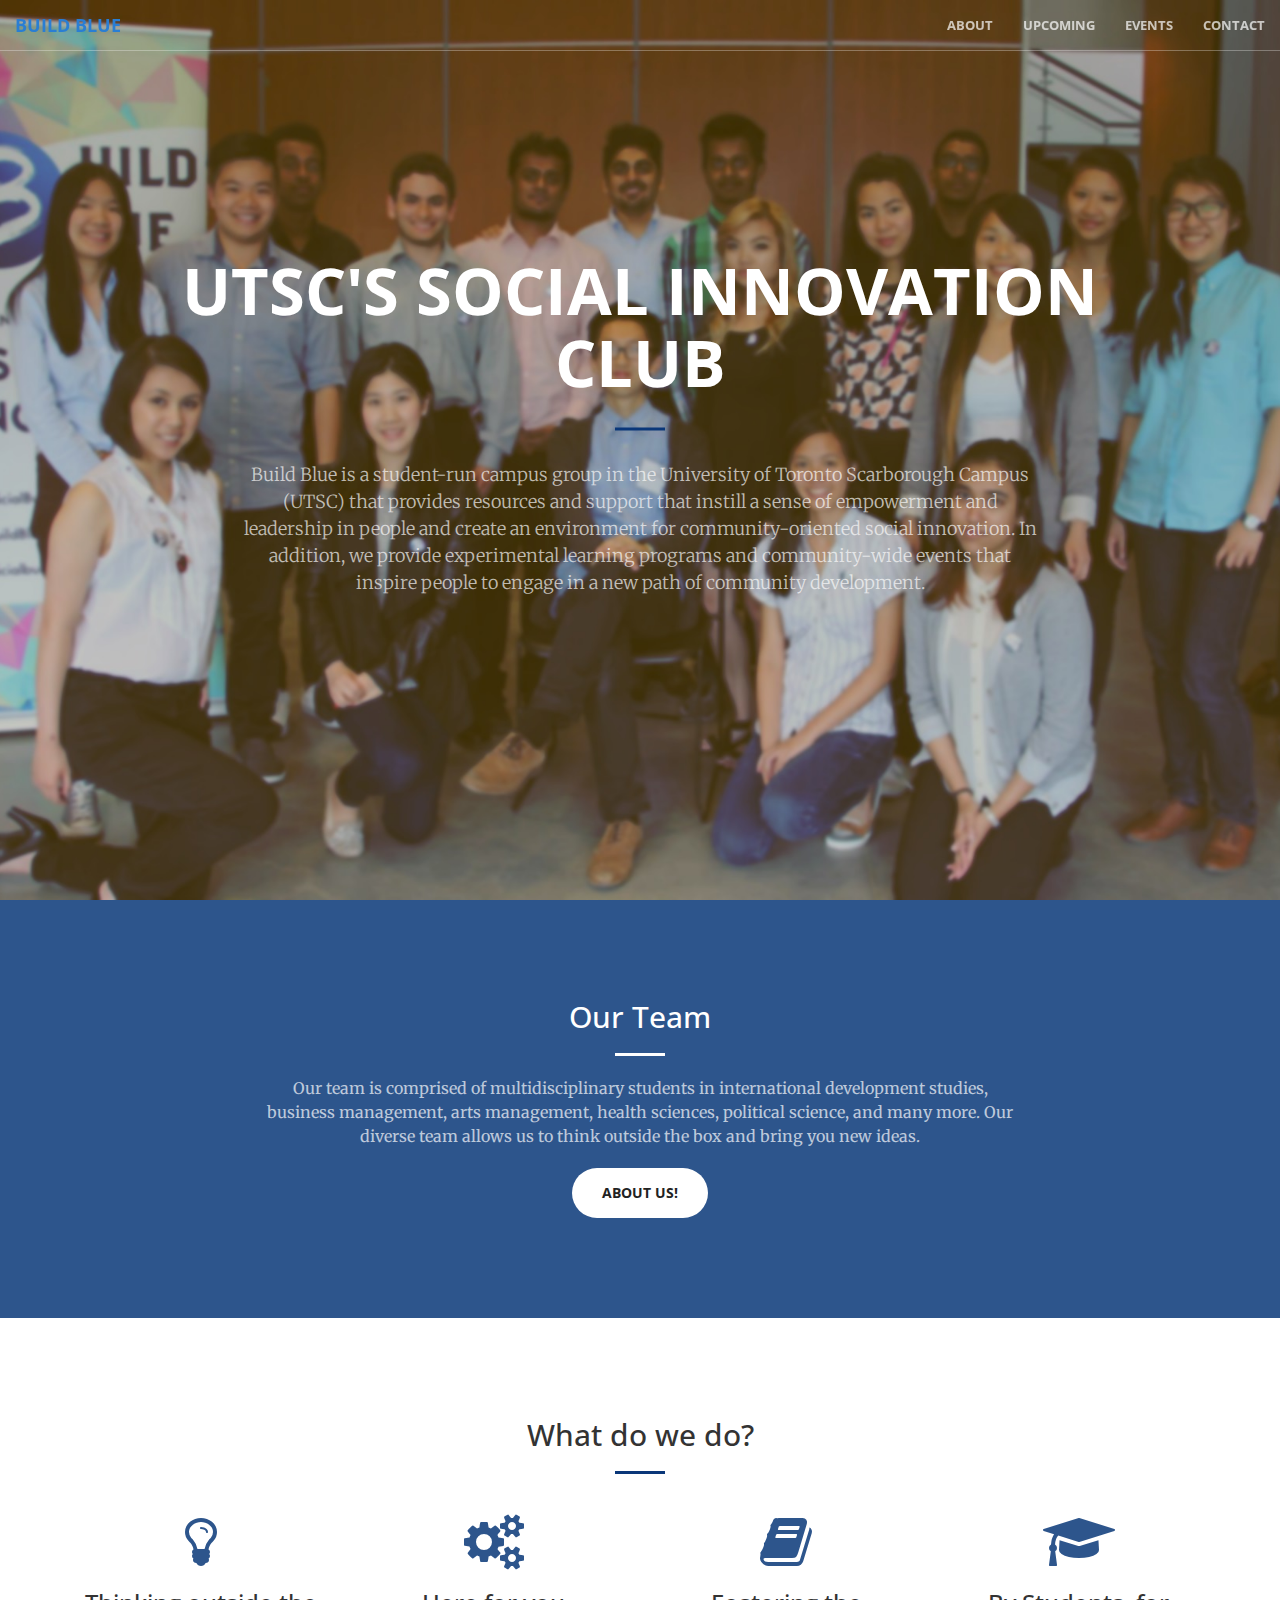
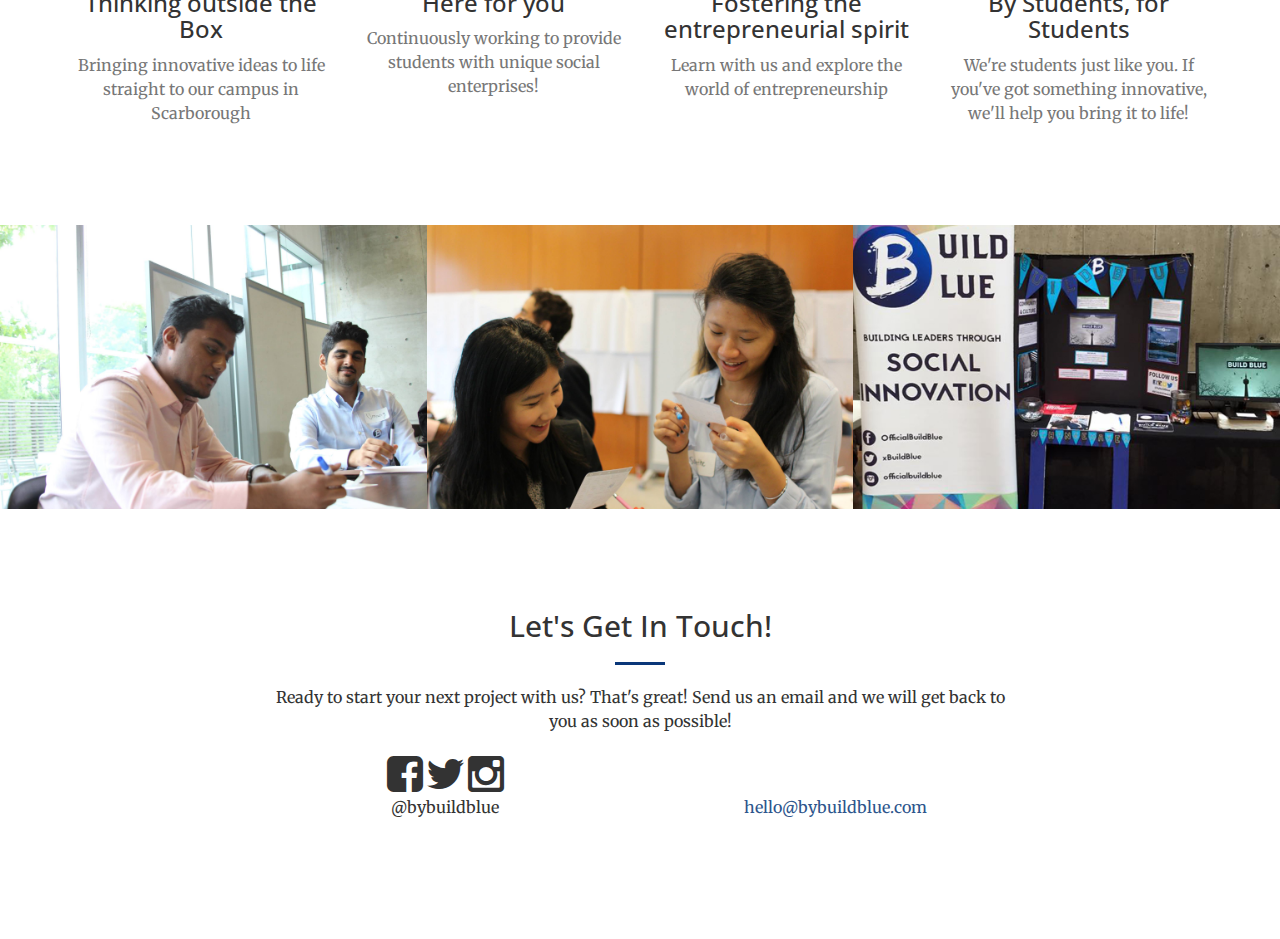
==== commit 4f71f891: "Update index.html" ====
--- a/index.html
+++ b/index.html
@@ -154,18 +154,6 @@
                 </div>
                 <div class="col-lg-4 col-sm-6">
                     <a href="events" class="portfolio-box">
-                        <img src="img/portfolio/boothing.jpg" class="img-responsive" alt="">
-                        <div class="portfolio-box-caption">
-                            <div class="portfolio-box-caption-content">
-                                <div class="project-category text-faded">
-                                    <p>Markham Expo!</p>
-                                </div>
-                            </div>
-                        </div>
-                    </a>
-                </div>
-                <div class="col-lg-4 col-sm-6">
-                    <a href="events" class="portfolio-box">
                         <img src="img/portfolio/3.jpg" class="img-responsive" alt="">
                         <div class="portfolio-box-caption">
                             <div class="portfolio-box-caption-content">
